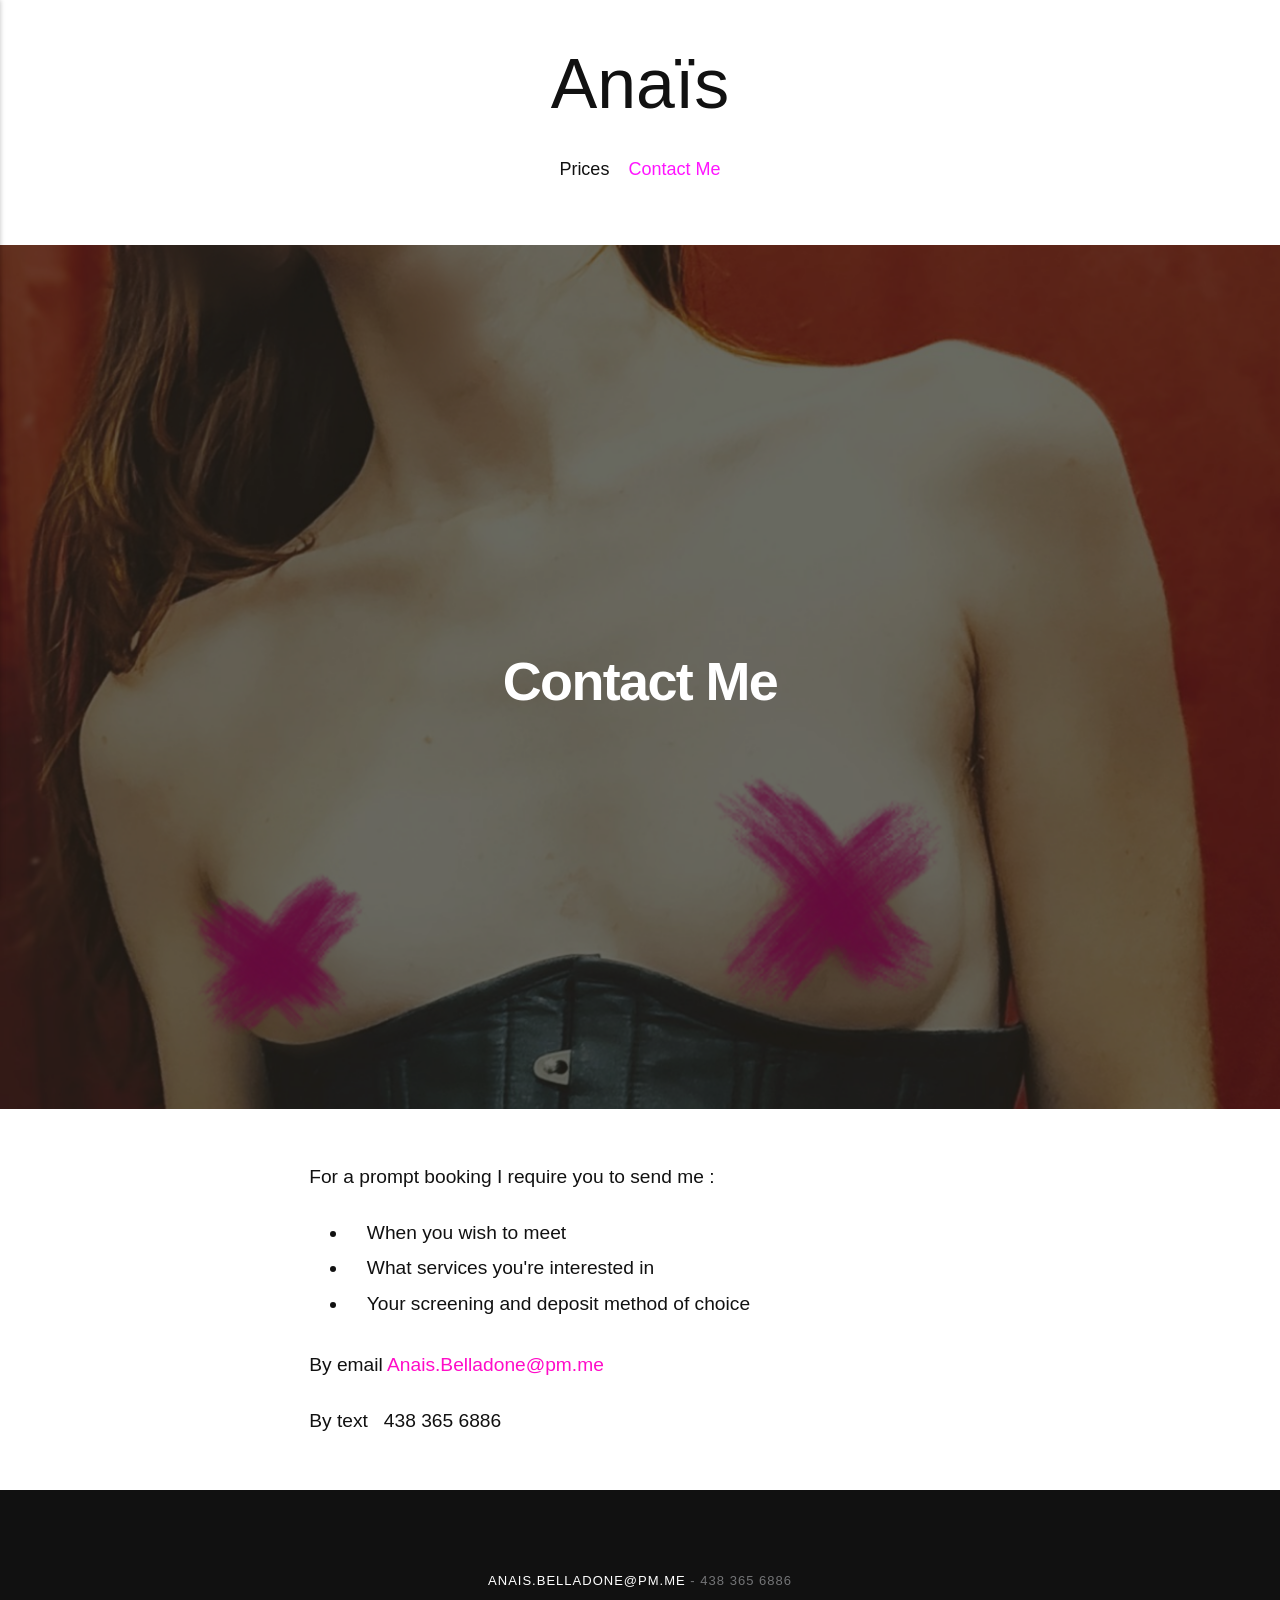
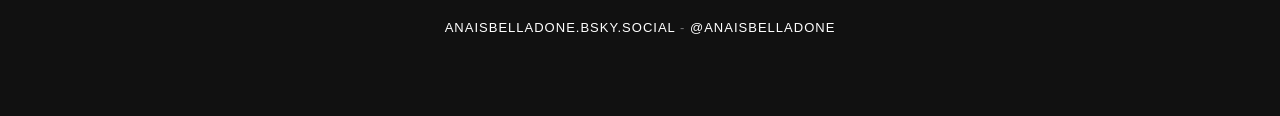
==== contact-me/index.html @ b47e65c5 "Updated from Publii" ====
<!DOCTYPE html><html lang="en-ca"><head><meta charset="utf-8"><meta http-equiv="X-UA-Compatible" content="IE=edge"><meta name="viewport" content="width=device-width,initial-scale=1"><title>Contact Me - Anaïs</title><meta name="description" content="For a prompt booking I require you to send me : By&hellip;"><meta name="generator" content="Publii Open-Source CMS for Static Site"><link rel="canonical" href="https://anaisbelladone.github.io/AnaisWebsite/contact-me/"><link rel="alternate" type="application/atom+xml" href="https://anaisbelladone.github.io/AnaisWebsite/feed.xml" title="Anaïs - RSS"><link rel="alternate" type="application/json" href="https://anaisbelladone.github.io/AnaisWebsite/feed.json" title="Anaïs - JSON"><meta property="og:title" content="Contact Me"><meta property="og:image" content="https://anaisbelladone.github.io/AnaisWebsite/media/posts/4/sketch-1761942576157.png"><meta property="og:image:width" content="1224"><meta property="og:image:height" content="1892"><meta property="og:site_name" content="Anaïs"><meta property="og:description" content="For a prompt booking I require you to send me : By&hellip;"><meta property="og:url" content="https://anaisbelladone.github.io/AnaisWebsite/contact-me/"><meta property="og:type" content="article"><link rel="shortcut icon" href="https://anaisbelladone.github.io/AnaisWebsite/media/website/icon-anais-anais-anais.png" type="image/png"><link rel="stylesheet" href="https://anaisbelladone.github.io/AnaisWebsite/assets/css/style.css?v=d0a969b6498ecb59c8b56e9cbff48532"><script type="application/ld+json">{"@context":"http://schema.org","@type":"Article","mainEntityOfPage":{"@type":"WebPage","@id":"https://anaisbelladone.github.io/AnaisWebsite/contact-me/"},"headline":"Contact Me","datePublished":"2026-02-21T01:35-05:00","dateModified":"2026-02-21T01:54-05:00","image":{"@type":"ImageObject","url":"https://anaisbelladone.github.io/AnaisWebsite/media/posts/4/sketch-1761942576157.png","height":1892,"width":1224},"description":"For a prompt booking I require you to send me : By&hellip;","author":{"@type":"Person","name":"Anaïs Belladone","url":"https://anaisbelladone.github.io/AnaisWebsite/authors/anais-belladone/"},"publisher":{"@type":"Organization","name":"Anaïs Belladone"}}</script><noscript><style>img[loading] {
                    opacity: 1;
                }</style></noscript></head><body class="page-template"><div class="container"><header class="top" id="js-top"><div><a class="logo" href="https://anaisbelladone.github.io/AnaisWebsite/">Anaïs</a><nav class="navbar"><button class="navbar__toggle" aria-label="Menu" aria-haspopup="true" aria-expanded="false"><span class="navbar__toggle-box"><span class="navbar__toggle-inner">Menu</span></span></button><ul class="navbar__menu"><li><a href="https://anaisbelladone.github.io/AnaisWebsite/homepage/" target="_self">Prices</a></li><li class="active"><a href="https://anaisbelladone.github.io/AnaisWebsite/contact-me/" target="_self">Contact Me</a></li></ul></nav></div></header><main class="page"><article class="content wrapper"><div class="hero hero--full"><header class="hero__header"><h1>Contact Me</h1></header><figure class="hero__image"><img src="https://anaisbelladone.github.io/AnaisWebsite/media/posts/4/sketch-1761942576157.png" srcset="https://anaisbelladone.github.io/AnaisWebsite/media/posts/4/responsive/sketch-1761942576157-xs.png 300w, https://anaisbelladone.github.io/AnaisWebsite/media/posts/4/responsive/sketch-1761942576157-sm.png 480w, https://anaisbelladone.github.io/AnaisWebsite/media/posts/4/responsive/sketch-1761942576157-md.png 768w, https://anaisbelladone.github.io/AnaisWebsite/media/posts/4/responsive/sketch-1761942576157-lg.png 1024w, https://anaisbelladone.github.io/AnaisWebsite/media/posts/4/responsive/sketch-1761942576157-xl.png 1360w, https://anaisbelladone.github.io/AnaisWebsite/media/posts/4/responsive/sketch-1761942576157-2xl.png 1600w" sizes="100vw" loading="eager" height="1892" width="1224" alt=""></figure></div><div class="content__entry"><p>For a prompt booking I require you to send me :</p><ul><li>When you wish to meet</li><li>What services you're interested in</li><li>Your screening and deposit method of choice</li></ul><p>By email <a href="mailto:Anais.Belladone@pm.me">Anais.Belladone@pm.me</a></p><p>By text   438 365 6886</p></div></article></main></div><footer class="footer"><div class="footer__wrapper"><div class="footer__copyright"><p><a href="mailto:anais.belladone@pm.me">anais.belladone@pm.me</a> - 438 365 6886</p><p><a href="https://bsky.app/profile/anaisbelladone.bsky.social" target="_blank" rel="noopener">anaisbelladone.bsky.social</a> - <a href="https://twitter.com/AnaisBelladone">@AnaisBelladone</a></p></div><button onclick="backToTopFunction()" id="backToTop" class="footer__bttop" aria-label="Back to top" title="Back to top"><svg><use xlink:href="https://anaisbelladone.github.io/AnaisWebsite/assets/svg/svg-map.svg#toparrow"/></svg></button></div></footer><script>window.publiiThemeMenuConfig = {    
        mobileMenuMode: 'sidebar',
        animationSpeed: 300,
        submenuWidth: 'auto',
        doubleClickTime: 500,
        mobileMenuExpandableSubmenus: true, 
        relatedContainerForOverlayMenuSelector: '.top',
   };</script><script defer="defer" src="https://anaisbelladone.github.io/AnaisWebsite/assets/js/scripts.min.js?v=e2bc0e7d7ff60ea78ee920470cf8c8a1"></script><script>var images = document.querySelectorAll('img[loading]');

        for (var i = 0; i < images.length; i++) {
            if (images[i].complete) {
                images[i].classList.add('is-loaded');
            } else {
                images[i].addEventListener('load', function () {
                    this.classList.add('is-loaded');
                }, false);
            }
        }</script></body></html>
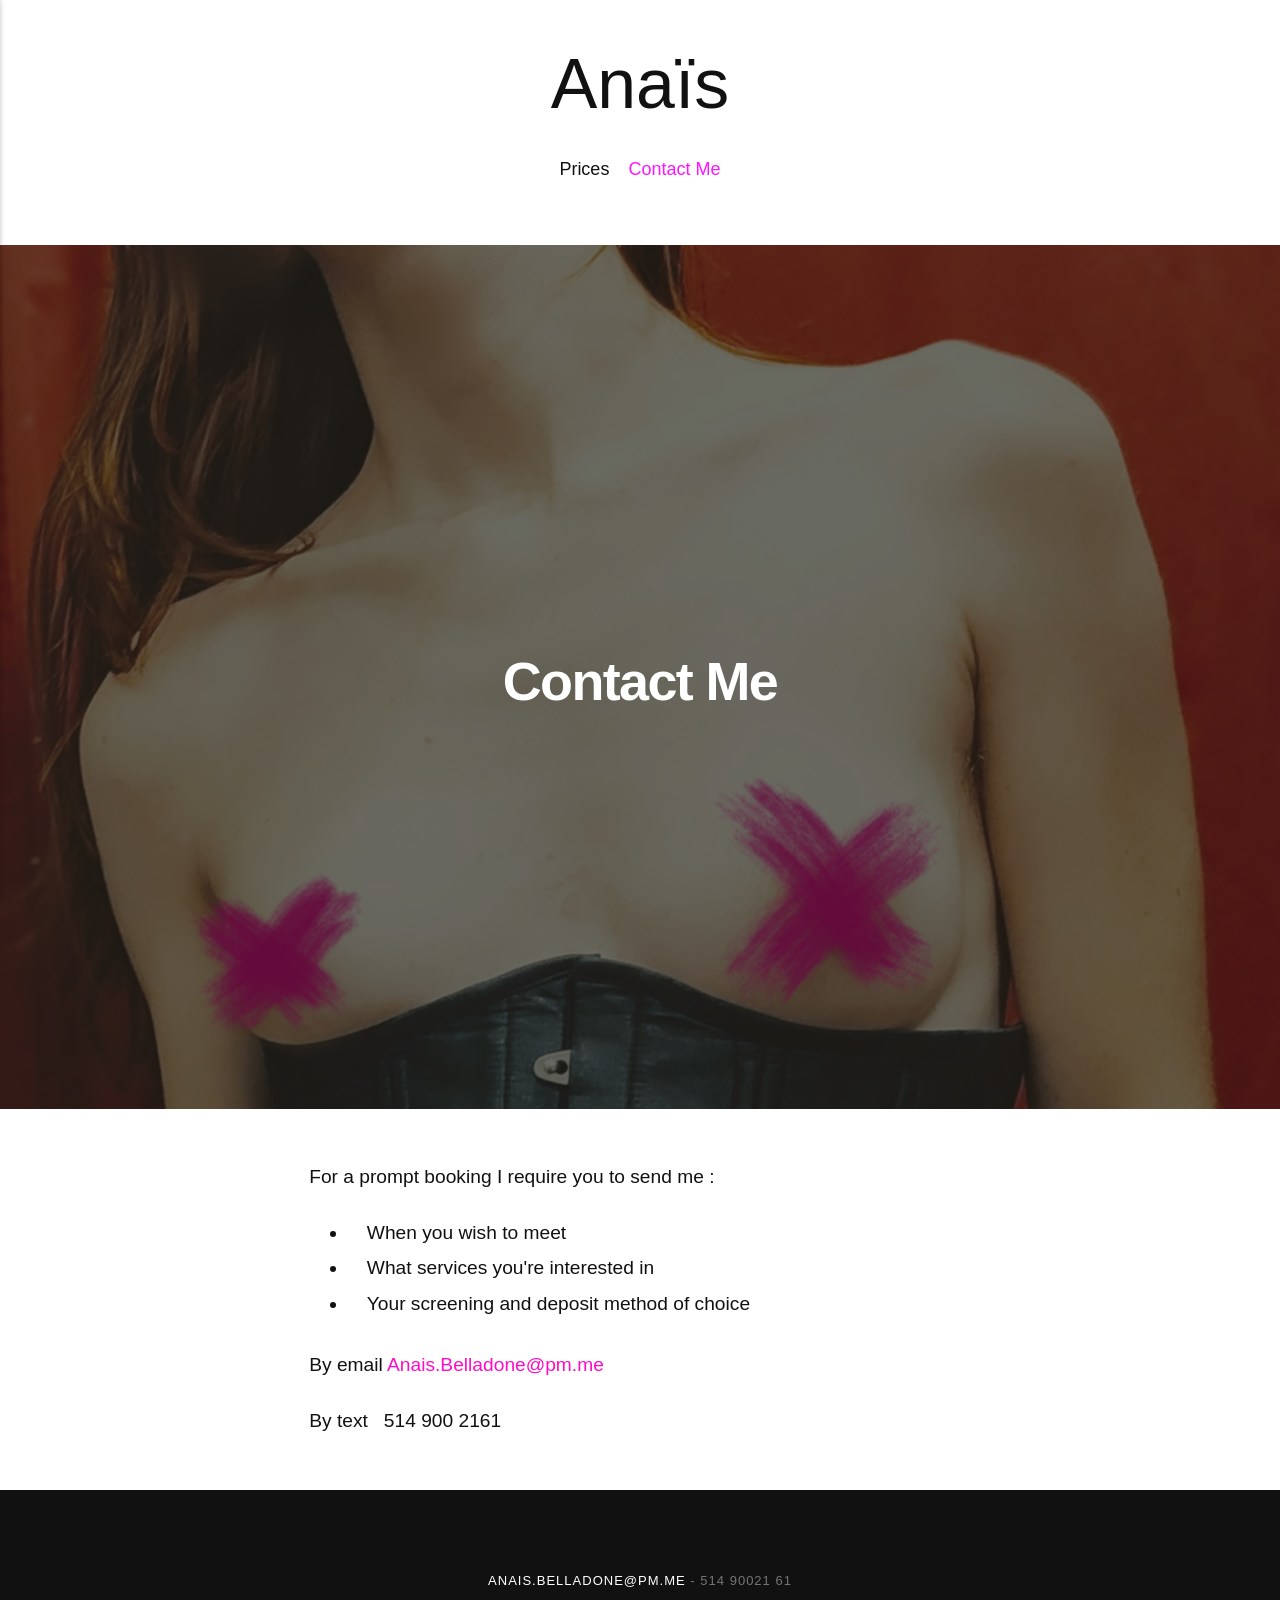
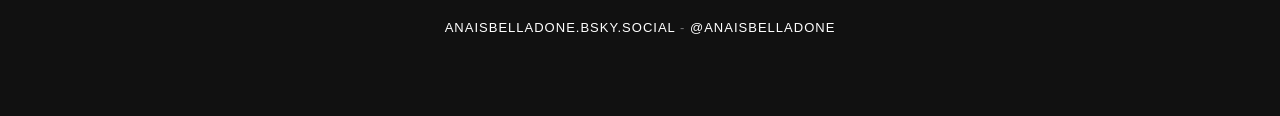
==== commit d3945b6d: "Updated from Publii" ====
--- a/contact-me/index.html
+++ b/contact-me/index.html
@@ -1,6 +1,6 @@
-<!DOCTYPE html><html lang="en-ca"><head><meta charset="utf-8"><meta http-equiv="X-UA-Compatible" content="IE=edge"><meta name="viewport" content="width=device-width,initial-scale=1"><title>Contact Me - Anaïs</title><meta name="description" content="For a prompt booking I require you to send me : By&hellip;"><meta name="generator" content="Publii Open-Source CMS for Static Site"><link rel="canonical" href="https://anaisbelladone.github.io/AnaisWebsite/contact-me/"><link rel="alternate" type="application/atom+xml" href="https://anaisbelladone.github.io/AnaisWebsite/feed.xml" title="Anaïs - RSS"><link rel="alternate" type="application/json" href="https://anaisbelladone.github.io/AnaisWebsite/feed.json" title="Anaïs - JSON"><meta property="og:title" content="Contact Me"><meta property="og:image" content="https://anaisbelladone.github.io/AnaisWebsite/media/posts/4/sketch-1761942576157.png"><meta property="og:image:width" content="1224"><meta property="og:image:height" content="1892"><meta property="og:site_name" content="Anaïs"><meta property="og:description" content="For a prompt booking I require you to send me : By&hellip;"><meta property="og:url" content="https://anaisbelladone.github.io/AnaisWebsite/contact-me/"><meta property="og:type" content="article"><link rel="shortcut icon" href="https://anaisbelladone.github.io/AnaisWebsite/media/website/icon-anais-anais-anais.png" type="image/png"><link rel="stylesheet" href="https://anaisbelladone.github.io/AnaisWebsite/assets/css/style.css?v=d0a969b6498ecb59c8b56e9cbff48532"><script type="application/ld+json">{"@context":"http://schema.org","@type":"Article","mainEntityOfPage":{"@type":"WebPage","@id":"https://anaisbelladone.github.io/AnaisWebsite/contact-me/"},"headline":"Contact Me","datePublished":"2026-02-21T01:35-05:00","dateModified":"2026-02-21T01:54-05:00","image":{"@type":"ImageObject","url":"https://anaisbelladone.github.io/AnaisWebsite/media/posts/4/sketch-1761942576157.png","height":1892,"width":1224},"description":"For a prompt booking I require you to send me : By&hellip;","author":{"@type":"Person","name":"Anaïs Belladone","url":"https://anaisbelladone.github.io/AnaisWebsite/authors/anais-belladone/"},"publisher":{"@type":"Organization","name":"Anaïs Belladone"}}</script><noscript><style>img[loading] {
+<!DOCTYPE html><html lang="en-ca"><head><meta charset="utf-8"><meta http-equiv="X-UA-Compatible" content="IE=edge"><meta name="viewport" content="width=device-width,initial-scale=1"><title>Contact Me - Anaïs</title><meta name="description" content="For a prompt booking I require you to send me : By&hellip;"><meta name="generator" content="Publii Open-Source CMS for Static Site"><link rel="canonical" href="https://anaisbelladone.github.io/AnaisWebsite/contact-me/"><link rel="alternate" type="application/atom+xml" href="https://anaisbelladone.github.io/AnaisWebsite/feed.xml" title="Anaïs - RSS"><link rel="alternate" type="application/json" href="https://anaisbelladone.github.io/AnaisWebsite/feed.json" title="Anaïs - JSON"><meta property="og:title" content="Contact Me"><meta property="og:image" content="https://anaisbelladone.github.io/AnaisWebsite/media/posts/4/sketch-1761942576157.png"><meta property="og:image:width" content="1224"><meta property="og:image:height" content="1892"><meta property="og:site_name" content="Anaïs"><meta property="og:description" content="For a prompt booking I require you to send me : By&hellip;"><meta property="og:url" content="https://anaisbelladone.github.io/AnaisWebsite/contact-me/"><meta property="og:type" content="article"><link rel="shortcut icon" href="https://anaisbelladone.github.io/AnaisWebsite/media/website/icon-anais-anais-anais.png" type="image/png"><link rel="stylesheet" href="https://anaisbelladone.github.io/AnaisWebsite/assets/css/style.css?v=d0a969b6498ecb59c8b56e9cbff48532"><script type="application/ld+json">{"@context":"http://schema.org","@type":"Article","mainEntityOfPage":{"@type":"WebPage","@id":"https://anaisbelladone.github.io/AnaisWebsite/contact-me/"},"headline":"Contact Me","datePublished":"2026-02-21T01:35-05:00","dateModified":"2026-07-12T21:42-04:00","image":{"@type":"ImageObject","url":"https://anaisbelladone.github.io/AnaisWebsite/media/posts/4/sketch-1761942576157.png","height":1892,"width":1224},"description":"For a prompt booking I require you to send me : By&hellip;","author":{"@type":"Person","name":"Anaïs Belladone","url":"https://anaisbelladone.github.io/AnaisWebsite/authors/anais-belladone/"},"publisher":{"@type":"Organization","name":"Anaïs Belladone"}}</script><noscript><style>img[loading] {
                     opacity: 1;
-                }</style></noscript></head><body class="page-template"><div class="container"><header class="top" id="js-top"><div><a class="logo" href="https://anaisbelladone.github.io/AnaisWebsite/">Anaïs</a><nav class="navbar"><button class="navbar__toggle" aria-label="Menu" aria-haspopup="true" aria-expanded="false"><span class="navbar__toggle-box"><span class="navbar__toggle-inner">Menu</span></span></button><ul class="navbar__menu"><li><a href="https://anaisbelladone.github.io/AnaisWebsite/homepage/" target="_self">Prices</a></li><li class="active"><a href="https://anaisbelladone.github.io/AnaisWebsite/contact-me/" target="_self">Contact Me</a></li></ul></nav></div></header><main class="page"><article class="content wrapper"><div class="hero hero--full"><header class="hero__header"><h1>Contact Me</h1></header><figure class="hero__image"><img src="https://anaisbelladone.github.io/AnaisWebsite/media/posts/4/sketch-1761942576157.png" srcset="https://anaisbelladone.github.io/AnaisWebsite/media/posts/4/responsive/sketch-1761942576157-xs.png 300w, https://anaisbelladone.github.io/AnaisWebsite/media/posts/4/responsive/sketch-1761942576157-sm.png 480w, https://anaisbelladone.github.io/AnaisWebsite/media/posts/4/responsive/sketch-1761942576157-md.png 768w, https://anaisbelladone.github.io/AnaisWebsite/media/posts/4/responsive/sketch-1761942576157-lg.png 1024w, https://anaisbelladone.github.io/AnaisWebsite/media/posts/4/responsive/sketch-1761942576157-xl.png 1360w, https://anaisbelladone.github.io/AnaisWebsite/media/posts/4/responsive/sketch-1761942576157-2xl.png 1600w" sizes="100vw" loading="eager" height="1892" width="1224" alt=""></figure></div><div class="content__entry"><p>For a prompt booking I require you to send me :</p><ul><li>When you wish to meet</li><li>What services you're interested in</li><li>Your screening and deposit method of choice</li></ul><p>By email <a href="mailto:Anais.Belladone@pm.me">Anais.Belladone@pm.me</a></p><p>By text   438 365 6886</p></div></article></main></div><footer class="footer"><div class="footer__wrapper"><div class="footer__copyright"><p><a href="mailto:anais.belladone@pm.me">anais.belladone@pm.me</a> - 438 365 6886</p><p><a href="https://bsky.app/profile/anaisbelladone.bsky.social" target="_blank" rel="noopener">anaisbelladone.bsky.social</a> - <a href="https://twitter.com/AnaisBelladone">@AnaisBelladone</a></p></div><button onclick="backToTopFunction()" id="backToTop" class="footer__bttop" aria-label="Back to top" title="Back to top"><svg><use xlink:href="https://anaisbelladone.github.io/AnaisWebsite/assets/svg/svg-map.svg#toparrow"/></svg></button></div></footer><script>window.publiiThemeMenuConfig = {    
+                }</style></noscript></head><body class="page-template"><div class="container"><header class="top" id="js-top"><div><a class="logo" href="https://anaisbelladone.github.io/AnaisWebsite/">Anaïs</a><nav class="navbar"><button class="navbar__toggle" aria-label="Menu" aria-haspopup="true" aria-expanded="false"><span class="navbar__toggle-box"><span class="navbar__toggle-inner">Menu</span></span></button><ul class="navbar__menu"><li><a href="https://anaisbelladone.github.io/AnaisWebsite/homepage/" target="_self">Prices</a></li><li class="active"><a href="https://anaisbelladone.github.io/AnaisWebsite/contact-me/" target="_self">Contact Me</a></li></ul></nav></div></header><main class="page"><article class="content wrapper"><div class="hero hero--full"><header class="hero__header"><h1>Contact Me</h1></header><figure class="hero__image"><img src="https://anaisbelladone.github.io/AnaisWebsite/media/posts/4/sketch-1761942576157.png" srcset="https://anaisbelladone.github.io/AnaisWebsite/media/posts/4/responsive/sketch-1761942576157-xs.png 300w, https://anaisbelladone.github.io/AnaisWebsite/media/posts/4/responsive/sketch-1761942576157-sm.png 480w, https://anaisbelladone.github.io/AnaisWebsite/media/posts/4/responsive/sketch-1761942576157-md.png 768w, https://anaisbelladone.github.io/AnaisWebsite/media/posts/4/responsive/sketch-1761942576157-lg.png 1024w, https://anaisbelladone.github.io/AnaisWebsite/media/posts/4/responsive/sketch-1761942576157-xl.png 1360w, https://anaisbelladone.github.io/AnaisWebsite/media/posts/4/responsive/sketch-1761942576157-2xl.png 1600w" sizes="100vw" loading="eager" height="1892" width="1224" alt=""></figure></div><div class="content__entry"><p>For a prompt booking I require you to send me :</p><ul><li>When you wish to meet</li><li>What services you're interested in</li><li>Your screening and deposit method of choice</li></ul><p>By email <a href="mailto:Anais.Belladone@pm.me">Anais.Belladone@pm.me</a></p><p>By text   514 900 2161</p></div></article></main></div><footer class="footer"><div class="footer__wrapper"><div class="footer__copyright"><p><a href="mailto:anais.belladone@pm.me">anais.belladone@pm.me</a> - 514 90021 61</p><p><a href="https://bsky.app/profile/anaisbelladone.bsky.social" target="_blank" rel="noopener">anaisbelladone.bsky.social</a> - <a href="https://twitter.com/AnaisBelladone">@AnaisBelladone</a></p></div><button onclick="backToTopFunction()" id="backToTop" class="footer__bttop" aria-label="Back to top" title="Back to top"><svg><use xlink:href="https://anaisbelladone.github.io/AnaisWebsite/assets/svg/svg-map.svg#toparrow"/></svg></button></div></footer><script>window.publiiThemeMenuConfig = {    
         mobileMenuMode: 'sidebar',
         animationSpeed: 300,
         submenuWidth: 'auto',
